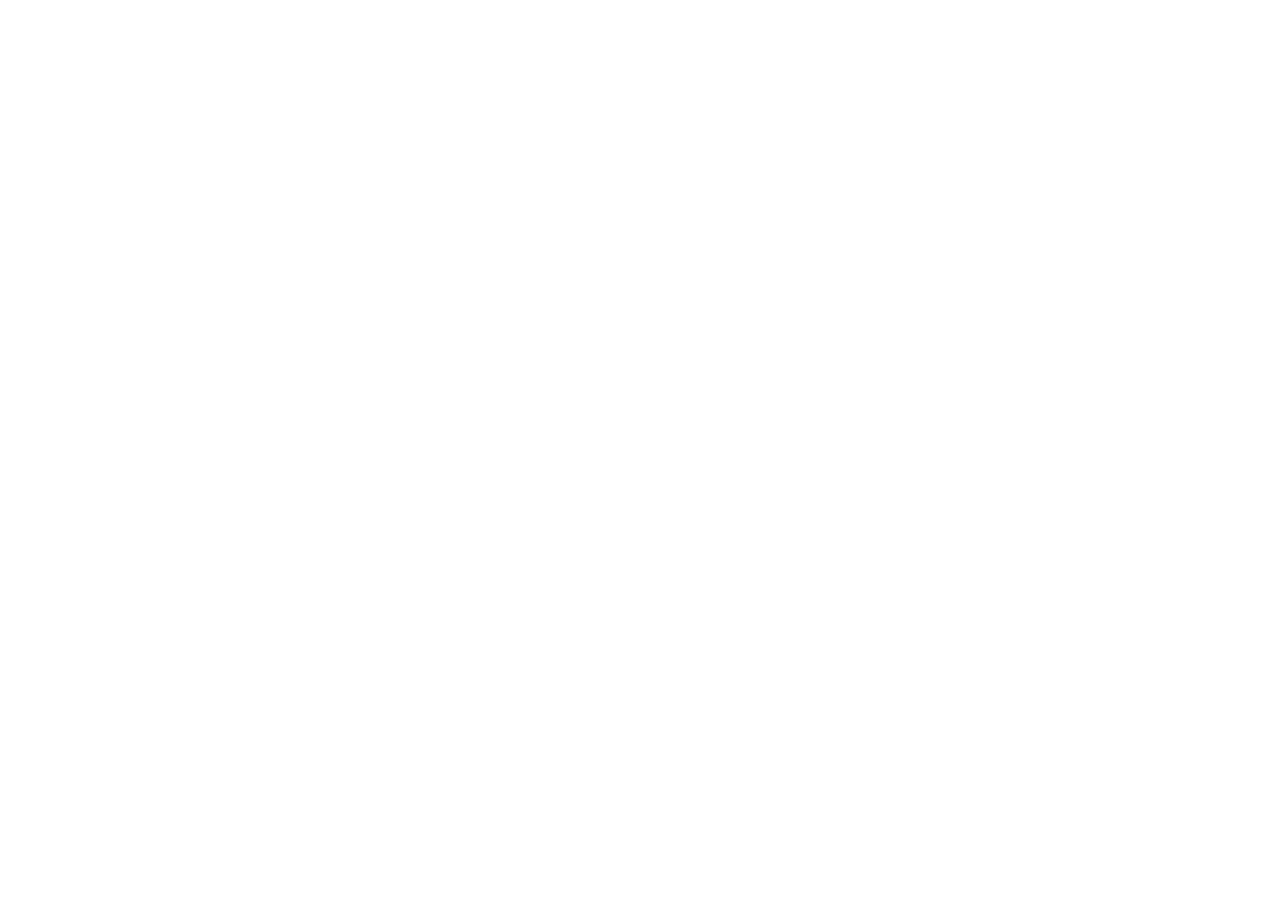
==== index.html @ b58027b2 "Numbers+String" ====
<!DOCTYPE html>
<html lang="en">

<head>
    <meta charset="UTF-8">
    <meta name="viewport" content="width=device-width, initial-scale=1.0">
    <title>Js |Numbers+Strings|</title>
</head>

<body >
    <script src="numbers+string.js"></script>
</body>

</html>
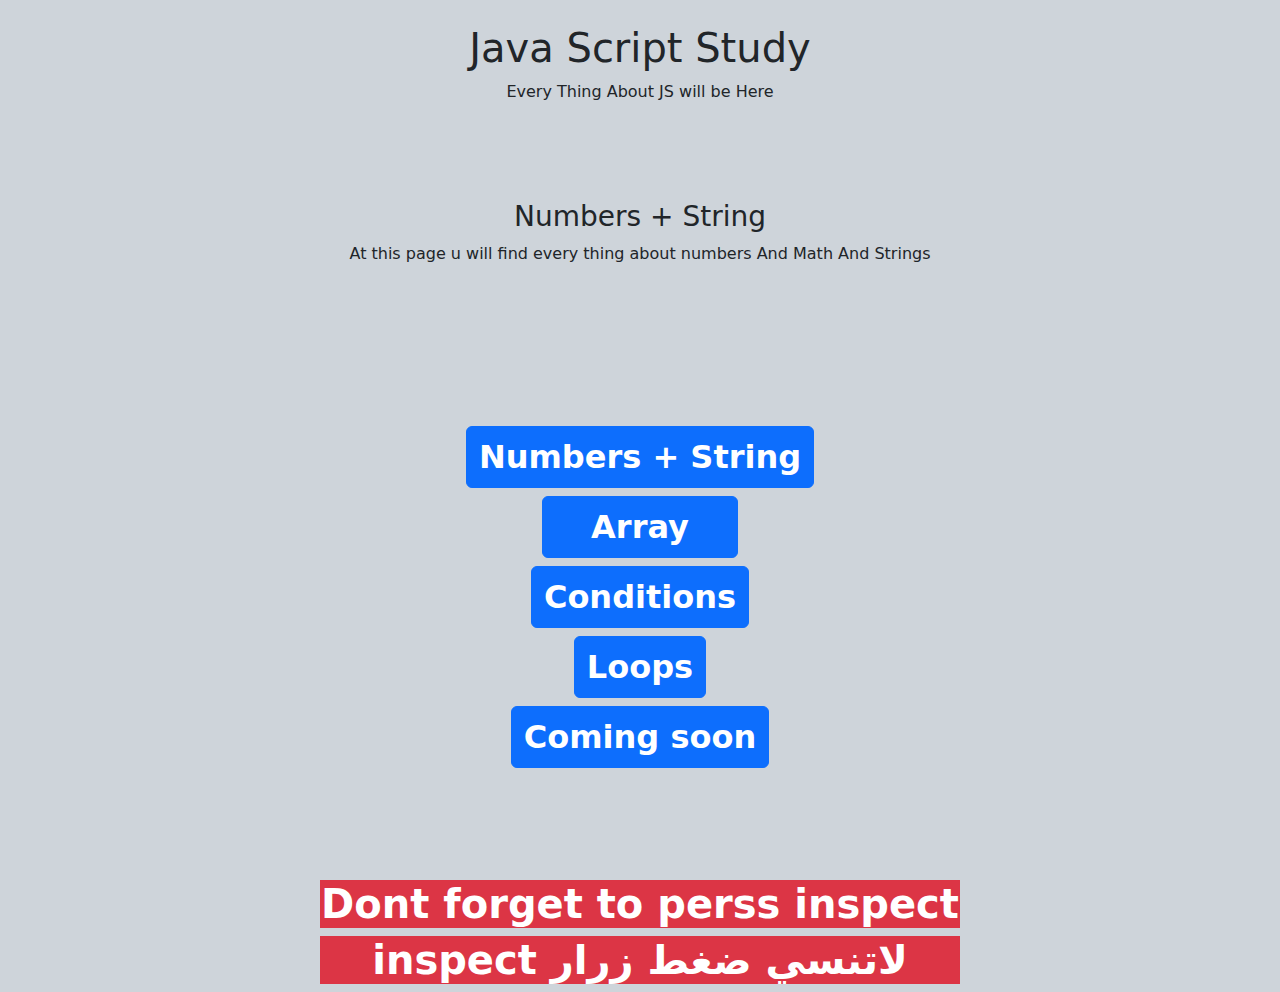
==== commit 301bd0d6: "Loops" ====
--- a/index.html
+++ b/index.html
@@ -4,11 +4,48 @@
 <head>
     <meta charset="UTF-8">
     <meta name="viewport" content="width=device-width, initial-scale=1.0">
+    <link href="https://cdn.jsdelivr.net/npm/bootstrap@5.3.3/dist/css/bootstrap.min.css" rel="stylesheet"
+        integrity="sha384-QWTKZyjpPEjISv5WaRU9OFeRpok6YctnYmDr5pNlyT2bRjXh0JMhjY6hW+ALEwIH" crossorigin="anonymous">
     <title>Js |Numbers+Strings|</title>
 </head>
 
-<body >
+<body class="bg-dark-subtle">
+
+    <div class="text-center my-4">
+        <h1>Java Script Study</h1>
+        <p>Every Thing About JS will be Here</p>
+    </div>
+
+    <div class="text-center my-5 py-5">
+        <h3> Numbers + String</h3>
+        <p>At this page u will find every thing about numbers And Math And Strings</p>
+    </div>
+
+
+    <div class="text-center my-5 py-5">
+        <ul class="list-unstyled d-flex justify-content-center gap-2 flex-column ">
+            <li><a href="index.html"><button class="btn btn-primary fw-semibold fs-2"> Numbers + String</button></a>
+            </li>
+            <li><a href="Array.html"><button class="btn btn-primary fw-semibold fs-2 px-5"> Array</button></a></li>
+            <li><a href="conditions.html"><button class="btn btn-primary fw-semibold fs-2 ">Conditions</button></a></li>
+            <li><a href="loops.html"><button class="btn btn-primary fw-semibold fs-2">Loops</button></a></li>
+            <li><a href=""><button class="btn btn-primary fw-semibold fs-2 ">Coming soon</button></a></li>
+
+        </ul>
+
+    </div>
+
+    <div class="m-auto w-50">
+
+        <h2 class="fw-bold fs-1 text-bg-danger text-center">Dont forget to perss inspect</h2>
+        <h2 class="fw-bold fs-1 text-bg-danger text-center"> inspect لاتنسي ضغط زرار</h2>
+    </div>
+
+    <script src="https://cdn.jsdelivr.net/npm/bootstrap@5.3.3/dist/js/bootstrap.bundle.min.js"
+        integrity="sha384-YvpcrYf0tY3lHB60NNkmXc5s9fDVZLESaAA55NDzOxhy9GkcIdslK1eN7N6jIeHz"
+        crossorigin="anonymous"></script>
     <script src="numbers+string.js"></script>
+
 </body>
 
 </html>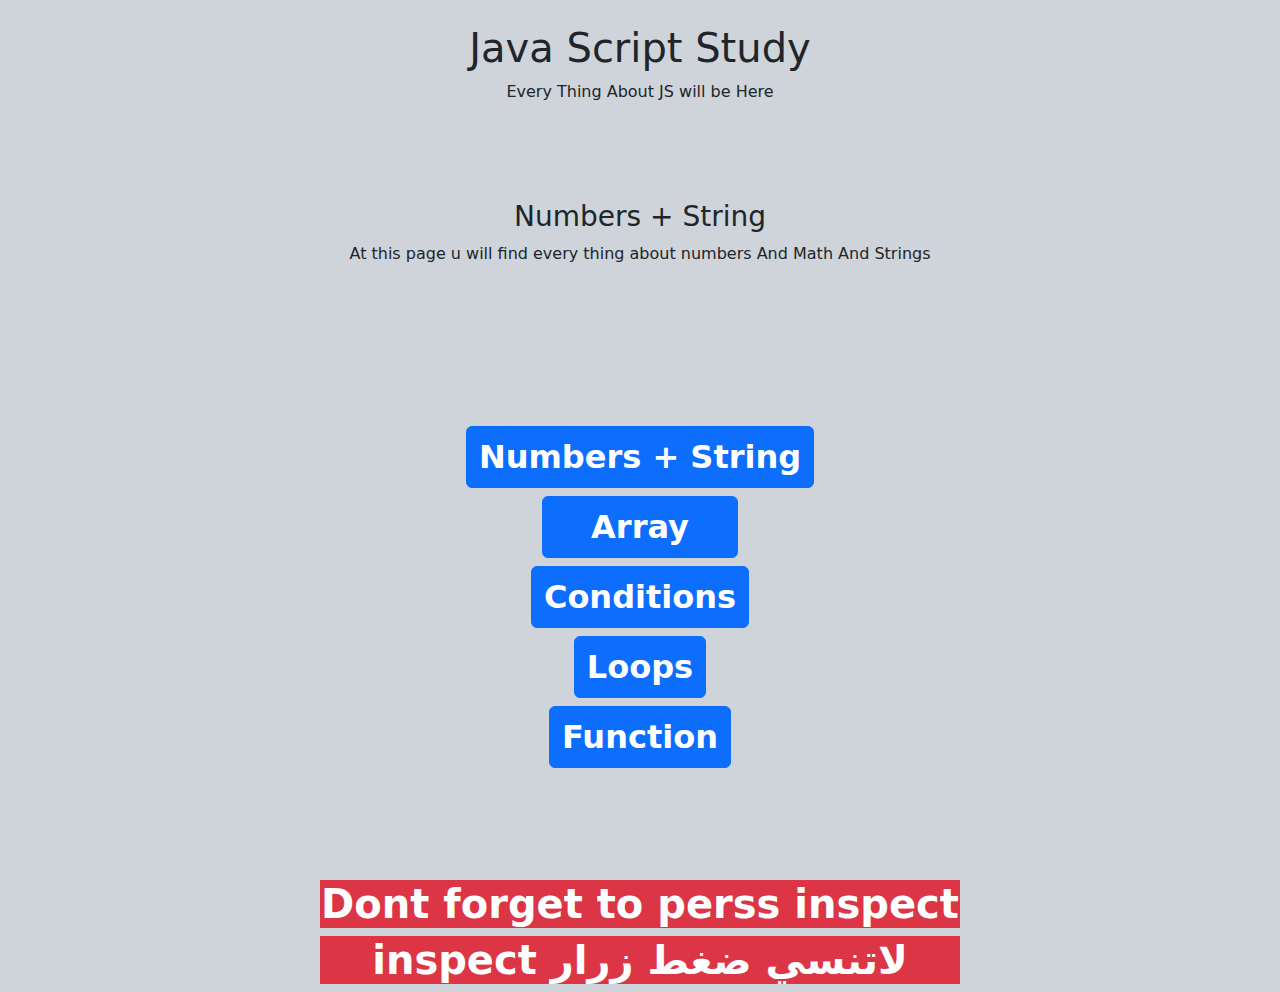
==== commit 4fa6a709: "Functions" ====
--- a/index.html
+++ b/index.html
@@ -29,7 +29,7 @@
             <li><a href="Array.html"><button class="btn btn-primary fw-semibold fs-2 px-5"> Array</button></a></li>
             <li><a href="conditions.html"><button class="btn btn-primary fw-semibold fs-2 ">Conditions</button></a></li>
             <li><a href="loops.html"><button class="btn btn-primary fw-semibold fs-2">Loops</button></a></li>
-            <li><a href=""><button class="btn btn-primary fw-semibold fs-2 ">Coming soon</button></a></li>
+            <li><a href="Function.html"><button class="btn btn-primary fw-semibold fs-2 ">Function</button></a></li>
 
         </ul>
 
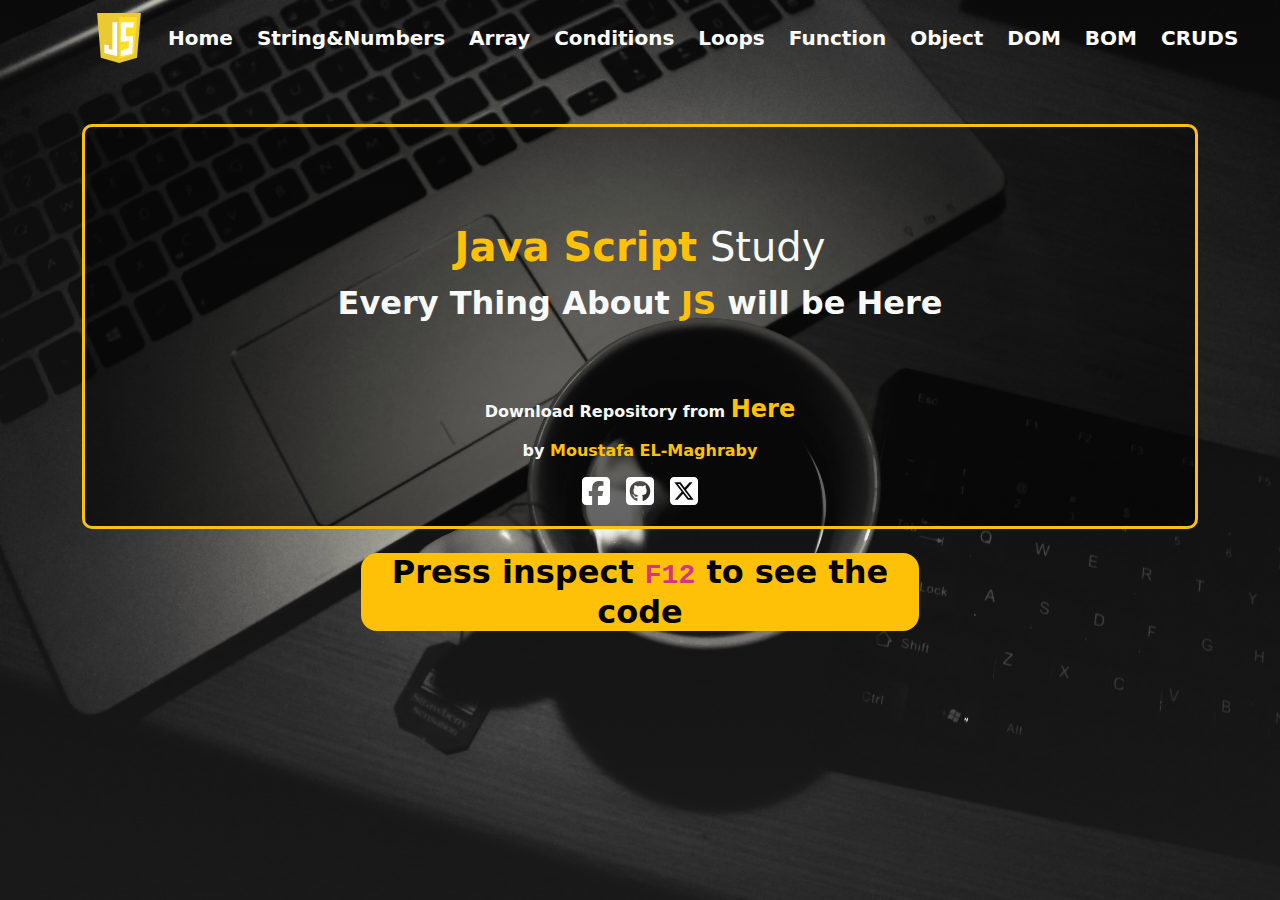
==== commit 9d5bd1c6: "Enhancing" ====
--- a/index.html
+++ b/index.html
@@ -4,48 +4,67 @@
 <head>
     <meta charset="UTF-8">
     <meta name="viewport" content="width=device-width, initial-scale=1.0">
-    <link href="https://cdn.jsdelivr.net/npm/bootstrap@5.3.3/dist/css/bootstrap.min.css" rel="stylesheet"
-        integrity="sha384-QWTKZyjpPEjISv5WaRU9OFeRpok6YctnYmDr5pNlyT2bRjXh0JMhjY6hW+ALEwIH" crossorigin="anonymous">
-    <title>Js |Numbers+Strings|</title>
+    <link rel="stylesheet" href="./css/bootstrap.min.css">
+    <link rel="stylesheet" href="./css/all.min.css">
+    <link rel="stylesheet" href="./css/MainStyle.css">
+    <link rel="shortcut icon" href="./img/JavaScript-logo.png" type="image/x-icon">
+    <title>Javascript | Study</title>
 </head>
 
-<body class="bg-dark-subtle">
+<body class="main-img container">
 
-    <div class="text-center my-4">
-        <h1>Java Script Study</h1>
-        <p>Every Thing About JS will be Here</p>
+    <nav class="navbar navbar-expand-lg  ">
+        <div class="container">
+            <a class="navbar-brand" href="#"><img src="./img/javascript-1.svg" alt="" width="50px" height="50px"></a>
+            <button class="navbar-toggler bg-warning" type="button" data-bs-toggle="collapse"
+                data-bs-target="#navbarSupportedContent" aria-controls="navbarSupportedContent" aria-expanded="false"
+                aria-label="Toggle navigation">
+                <span class="navbar-toggler-icon"></span>
+            </button>
+            <div class="collapse navbar-collapse" id="navbarSupportedContent">
+
+                <ul class="list-unstyled navbar-nav fs-5 fw-semibold gap-2  color-main ">
+                    <li class="nav-item"><a href="index.html" class="nav-link">Home</a></li>
+                    <li class="nav-item"><a href="./html/String+Numbers.html" class="nav-link"> String&Numbers</a>
+                    </li>
+                    <li class="nav-item"><a href="../html/Array.html" class="nav-link"> Array</a></li>
+                    <li class="nav-item"><a href="../html/conditions.html" class="nav-link"> Conditions</a></li>
+                    <li class="nav-item"><a href="../html/loops.html" class="nav-link">Loops</a></li>
+                    <li class="nav-item"><a href="../html/Function.html" class="nav-link"> Function</a></li>
+                    <li class="nav-item"><a href="../html/object.html" class="nav-link"> Object</a></li>
+                    <li class="nav-item"><a href="../html/DOM.html" class="nav-link"> DOM</a></li>
+                    <li class="nav-item"><a href="../html/BOM.html" class="nav-link"> BOM</a></li>
+                    <li class="nav-item"><a href="../html/CRUDS.html" class="nav-link"> CRUDS</a></li>
+
+                </ul>
+            </div>
+        </div>
+    </nav>
+
+    <div class="text-center mt-5 pt-5 fw-bold text-light main-border ">
+        <h1 class="my- fs-1 pt-5 "> <span class=" text-warning fw-bolder ">Java Script</span> Study</h1>
+        <p class=" fs-2 pb-5 mob-2">Every Thing About <span class="text-warning ">JS</span> will be Here</p>
+        <p>Download Repository from <a href="https://github.com/moustafa-elmaghraby/js-study"
+                class="text-decoration-none text-warning fs-4 hover-here" target="_blank">Here</a></p>
+        <p class=" lh-1">by <span class="text-warning">Moustafa EL-Maghraby</span> </p>
+
+        <div class="social-media">
+            <ul class="list-unstyled d-flex justify-content-center gap-3">
+                <li><a href="https://www.facebook.com/elmaghraby.egy" target="_blank"><i
+                            class="fa-brands fa-square-facebook fs-2"></i></a></li>
+                <li><a href="https://github.com/moustafa-elmaghraby" target="_blank"><i
+                            class="fa-brands fa-square-github fs-2"></i></a></li>
+                <li><a href="https://twitter.com/elmaghraby_egy" target="_blank"><i
+                            class="fa-brands fa-square-x-twitter fs-2"></i></a></li>
+            </ul>
+        </div>
     </div>
 
-    <div class="text-center my-5 py-5">
-        <h3> Numbers + String</h3>
-        <p>At this page u will find every thing about numbers And Math And Strings</p>
+    <div class="m-auto w-50 rounded-4 text-bg-warning mt-4 mob-1 ">
+        <h2 class="fw-bold fs-2   text-center">Press inspect <code> F12</code> to see the code</h2>
     </div>
-
-
-    <div class="text-center my-5 py-5">
-        <ul class="list-unstyled d-flex justify-content-center gap-2 flex-column ">
-            <li><a href="index.html"><button class="btn btn-primary fw-semibold fs-2"> Numbers + String</button></a>
-            </li>
-            <li><a href="Array.html"><button class="btn btn-primary fw-semibold fs-2 px-5"> Array</button></a></li>
-            <li><a href="conditions.html"><button class="btn btn-primary fw-semibold fs-2 ">Conditions</button></a></li>
-            <li><a href="loops.html"><button class="btn btn-primary fw-semibold fs-2">Loops</button></a></li>
-            <li><a href="Function.html"><button class="btn btn-primary fw-semibold fs-2 ">Function</button></a></li>
-
-        </ul>
-
-    </div>
-
-    <div class="m-auto w-50">
-
-        <h2 class="fw-bold fs-1 text-bg-danger text-center">Dont forget to perss inspect</h2>
-        <h2 class="fw-bold fs-1 text-bg-danger text-center"> inspect لاتنسي ضغط زرار</h2>
-    </div>
-
-    <script src="https://cdn.jsdelivr.net/npm/bootstrap@5.3.3/dist/js/bootstrap.bundle.min.js"
-        integrity="sha384-YvpcrYf0tY3lHB60NNkmXc5s9fDVZLESaAA55NDzOxhy9GkcIdslK1eN7N6jIeHz"
-        crossorigin="anonymous"></script>
-    <script src="numbers+string.js"></script>
-
+    <script src="./Js/bootstrap.bundle.min.js"></script>
+    <script src="./Js/all.min.js"></script>
 </body>
 
 </html>--- a/css/all.min.css
+++ b/css/all.min.css
@@ -0,0 +1,9 @@
+/*!
+ * Font Awesome Free 6.5.2 by @fontawesome - https://fontawesome.com
+ * License - https://fontawesome.com/license/free (Icons: CC BY 4.0, Fonts: SIL OFL 1.1, Code: MIT License)
+ * Copyright 2024 Fonticons, Inc.
+ */
+.fa{font-family:var(--fa-style-family,"Font Awesome 6 Free");font-weight:var(--fa-style,900)}.fa,.fa-brands,.fa-classic,.fa-regular,.fa-sharp,.fa-solid,.fab,.far,.fas{-moz-osx-font-smoothing:grayscale;-webkit-font-smoothing:antialiased;display:var(--fa-display,inline-block);font-style:normal;font-variant:normal;line-height:1;text-rendering:auto}.fa-classic,.fa-regular,.fa-solid,.far,.fas{font-family:"Font Awesome 6 Free"}.fa-brands,.fab{font-family:"Font Awesome 6 Brands"}.fa-1x{font-size:1em}.fa-2x{font-size:2em}.fa-3x{font-size:3em}.fa-4x{font-size:4em}.fa-5x{font-size:5em}.fa-6x{font-size:6em}.fa-7x{font-size:7em}.fa-8x{font-size:8em}.fa-9x{font-size:9em}.fa-10x{font-size:10em}.fa-2xs{font-size:.625em;line-height:.1em;vertical-align:.225em}.fa-xs{font-size:.75em;line-height:.08333em;vertical-align:.125em}.fa-sm{font-size:.875em;line-height:.07143em;vertical-align:.05357em}.fa-lg{font-size:1.25em;line-height:.05em;vertical-align:-.075em}.fa-xl{font-size:1.5em;line-height:.04167em;vertical-align:-.125em}.fa-2xl{font-size:2em;line-height:.03125em;vertical-align:-.1875em}.fa-fw{text-align:center;width:1.25em}.fa-ul{list-style-type:none;margin-left:var(--fa-li-margin,2.5em);padding-left:0}.fa-ul>li{position:relative}.fa-li{left:calc(var(--fa-li-width, 2em)*-1);position:absolute;text-align:center;width:var(--fa-li-width,2em);line-height:inherit}.fa-border{border-radius:var(--fa-border-radius,.1em);border:var(--fa-border-width,.08em) var(--fa-border-style,solid) var(--fa-border-color,#eee);padding:var(--fa-border-padding,.2em .25em .15em)}.fa-pull-left{float:left;margin-right:var(--fa-pull-margin,.3em)}.fa-pull-right{float:right;margin-left:var(--fa-pull-margin,.3em)}.fa-beat{-webkit-animation-name:fa-beat;animation-name:fa-beat;-webkit-animation-delay:var(--fa-animation-delay,0s);animation-delay:var(--fa-animation-delay,0s);-webkit-animation-direction:var(--fa-animation-direction,normal);animation-direction:var(--fa-animation-direction,normal);-webkit-animation-duration:var(--fa-animation-duration,1s);animation-duration:var(--fa-animation-duration,1s);-webkit-animation-iteration-count:var(--fa-animation-iteration-count,infinite);animation-iteration-count:var(--fa-animation-iteration-count,infinite);-webkit-animation-timing-function:var(--fa-animation-timing,ease-in-out);animation-timing-function:var(--fa-animation-timing,ease-in-out)}.fa-bounce{-webkit-animation-name:fa-bounce;animation-name:fa-bounce;-webkit-animation-delay:var(--fa-animation-delay,0s);animation-delay:var(--fa-animation-delay,0s);-webkit-animation-direction:var(--fa-animation-direction,normal);animation-direction:var(--fa-animation-direction,normal);-webkit-animation-duration:var(--fa-animation-duration,1s);animation-duration:var(--fa-animation-duration,1s);-webkit-animation-iteration-count:var(--fa-animation-iteration-count,infinite);animation-iteration-count:var(--fa-animation-iteration-count,infinite);-webkit-animation-timing-function:var(--fa-animation-timing,cubic-bezier(.28,.84,.42,1));animation-timing-function:var(--fa-animation-timing,cubic-bezier(.28,.84,.42,1))}.fa-fade{-webkit-animation-name:fa-fade;animation-name:fa-fade;-webkit-animation-iteration-count:var(--fa-animation-iteration-count,infinite);animation-iteration-count:var(--fa-animation-iteration-count,infinite);-webkit-animation-timing-function:var(--fa-animation-timing,cubic-bezier(.4,0,.6,1));animation-timing-function:var(--fa-animation-timing,cubic-bezier(.4,0,.6,1))}.fa-beat-fade,.fa-fade{-webkit-animation-delay:var(--fa-animation-delay,0s);animation-delay:var(--fa-animation-delay,0s);-webkit-animation-direction:var(--fa-animation-direction,normal);animation-direction:var(--fa-animation-direction,normal);-webkit-animation-duration:var(--fa-animation-duration,1s);animation-duration:var(--fa-animation-duration,1s)}.fa-beat-fade{-webkit-animation-name:fa-beat-fade;animation-name:fa-beat-fade;-webkit-animation-iteration-count:var(--fa-animation-iteration-count,infinite);animation-iteration-count:var(--fa-animation-iteration-count,infinite);-webkit-animation-timing-function:var(--fa-animation-timing,cubic-bezier(.4,0,.6,1));animation-timing-function:var(--fa-animation-timing,cubic-bezier(.4,0,.6,1))}.fa-flip{-webkit-animation-name:fa-flip;animation-name:fa-flip;-webkit-animation-delay:var(--fa-animation-delay,0s);animation-delay:var(--fa-animation-delay,0s);-webkit-animation-direction:var(--fa-animation-direction,normal);animation-direction:var(--fa-animation-direction,normal);-webkit-animation-duration:var(--fa-animation-duration,1s);animation-duration:var(--fa-animation-duration,1s);-webkit-animation-iteration-count:var(--fa-animation-iteration-count,infinite);animation-iteration-count:var(--fa-animation-iteration-count,infinite);-webkit-animation-timing-function:var(--fa-animation-timing,ease-in-out);animation-timing-function:var(--fa-animation-timing,ease-in-out)}.fa-shake{-webkit-animation-name:fa-shake;animation-name:fa-shake;-webkit-animation-duration:var(--fa-animation-duration,1s);animation-duration:var(--fa-animation-duration,1s);-webkit-animation-iteration-count:var(--fa-animation-iteration-count,infinite);animation-iteration-count:var(--fa-animation-iteration-count,infinite);-webkit-animation-timing-function:var(--fa-animation-timing,linear);animation-timing-function:var(--fa-animation-timing,linear)}.fa-shake,.fa-spin{-webkit-animation-delay:var(--fa-animation-delay,0s);animation-delay:var(--fa-animation-delay,0s);-webkit-animation-direction:var(--fa-animation-direction,normal);animation-direction:var(--fa-animation-direction,normal)}.fa-spin{-webkit-animation-name:fa-spin;animation-name:fa-spin;-webkit-animation-duration:var(--fa-animation-duration,2s);animation-duration:var(--fa-animation-duration,2s);-webkit-animation-iteration-count:var(--fa-animation-iteration-count,infinite);animation-iteration-count:var(--fa-animation-iteration-count,infinite);-webkit-animation-timing-function:var(--fa-animation-timing,linear);animation-timing-function:var(--fa-animation-timing,linear)}.fa-spin-reverse{--fa-animation-direction:reverse}.fa-pulse,.fa-spin-pulse{-webkit-animation-name:fa-spin;animation-name:fa-spin;-webkit-animation-direction:var(--fa-animation-direction,normal);animation-direction:var(--fa-animation-direction,normal);-webkit-animation-duration:var(--fa-animation-duration,1s);animation-duration:var(--fa-animation-duration,1s);-webkit-animation-iteration-count:var(--fa-animation-iteration-count,infinite);animation-iteration-count:var(--fa-animation-iteration-count,infinite);-webkit-animation-timing-function:var(--fa-animation-timing,steps(8));animation-timing-function:var(--fa-animation-timing,steps(8))}@media (prefers-reduced-motion:reduce){.fa-beat,.fa-beat-fade,.fa-bounce,.fa-fade,.fa-flip,.fa-pulse,.fa-shake,.fa-spin,.fa-spin-pulse{-webkit-animation-delay:-1ms;animation-delay:-1ms;-webkit-animation-duration:1ms;animation-duration:1ms;-webkit-animation-iteration-count:1;animation-iteration-count:1;-webkit-transition-delay:0s;transition-delay:0s;-webkit-transition-duration:0s;transition-duration:0s}}@-webkit-keyframes fa-beat{0%,90%{-webkit-transform:scale(1);transform:scale(1)}45%{-webkit-transform:scale(var(--fa-beat-scale,1.25));transform:scale(var(--fa-beat-scale,1.25))}}@keyframes fa-beat{0%,90%{-webkit-transform:scale(1);transform:scale(1)}45%{-webkit-transform:scale(var(--fa-beat-scale,1.25));transform:scale(var(--fa-beat-scale,1.25))}}@-webkit-keyframes fa-bounce{0%{-webkit-transform:scale(1) translateY(0);transform:scale(1) translateY(0)}10%{-webkit-transform:scale(var(--fa-bounce-start-scale-x,1.1),var(--fa-bounce-start-scale-y,.9)) translateY(0);transform:scale(var(--fa-bounce-start-scale-x,1.1),var(--fa-bounce-start-scale-y,.9)) translateY(0)}30%{-webkit-transform:scale(var(--fa-bounce-jump-scale-x,.9),var(--fa-bounce-jump-scale-y,1.1)) translateY(var(--fa-bounce-height,-.5em));transform:scale(var(--fa-bounce-jump-scale-x,.9),var(--fa-bounce-jump-scale-y,1.1)) translateY(var(--fa-bounce-height,-.5em))}50%{-webkit-transform:scale(var(--fa-bounce-land-scale-x,1.05),var(--fa-bounce-land-scale-y,.95)) translateY(0);transform:scale(var(--fa-bounce-land-scale-x,1.05),var(--fa-bounce-land-scale-y,.95)) translateY(0)}57%{-webkit-transform:scale(1) translateY(var(--fa-bounce-rebound,-.125em));transform:scale(1) translateY(var(--fa-bounce-rebound,-.125em))}64%{-webkit-transform:scale(1) translateY(0);transform:scale(1) translateY(0)}to{-webkit-transform:scale(1) translateY(0);transform:scale(1) translateY(0)}}@keyframes fa-bounce{0%{-webkit-transform:scale(1) translateY(0);transform:scale(1) translateY(0)}10%{-webkit-transform:scale(var(--fa-bounce-start-scale-x,1.1),var(--fa-bounce-start-scale-y,.9)) translateY(0);transform:scale(var(--fa-bounce-start-scale-x,1.1),var(--fa-bounce-start-scale-y,.9)) translateY(0)}30%{-webkit-transform:scale(var(--fa-bounce-jump-scale-x,.9),var(--fa-bounce-jump-scale-y,1.1)) translateY(var(--fa-bounce-height,-.5em));transform:scale(var(--fa-bounce-jump-scale-x,.9),var(--fa-bounce-jump-scale-y,1.1)) translateY(var(--fa-bounce-height,-.5em))}50%{-webkit-transform:scale(var(--fa-bounce-land-scale-x,1.05),var(--fa-bounce-land-scale-y,.95)) translateY(0);transform:scale(var(--fa-bounce-land-scale-x,1.05),var(--fa-bounce-land-scale-y,.95)) translateY(0)}57%{-webkit-transform:scale(1) translateY(var(--fa-bounce-rebound,-.125em));transform:scale(1) translateY(var(--fa-bounce-rebound,-.125em))}64%{-webkit-transform:scale(1) translateY(0);transform:scale(1) translateY(0)}to{-webkit-transform:scale(1) translateY(0);transform:scale(1) translateY(0)}}@-webkit-keyframes fa-fade{50%{opacity:var(--fa-fade-opacity,.4)}}@keyframes fa-fade{50%{opacity:var(--fa-fade-opacity,.4)}}@-webkit-keyframes fa-beat-fade{0%,to{opacity:var(--fa-beat-fade-opacity,.4);-webkit-transform:scale(1);transform:scale(1)}50%{opacity:1;-webkit-transform:scale(var(--fa-beat-fade-scale,1.125));transform:scale(var(--fa-beat-fade-scale,1.125))}}@keyframes fa-beat-fade{0%,to{opacity:var(--fa-beat-fade-opacity,.4);-webkit-transform:scale(1);transform:scale(1)}50%{opacity:1;-webkit-transform:scale(var(--fa-beat-fade-scale,1.125));transform:scale(var(--fa-beat-fade-scale,1.125))}}@-webkit-keyframes fa-flip{50%{-webkit-transform:rotate3d(var(--fa-flip-x,0),var(--fa-flip-y,1),var(--fa-flip-z,0),var(--fa-flip-angle,-180deg));transform:rotate3d(var(--fa-flip-x,0),var(--fa-flip-y,1),var(--fa-flip-z,0),var(--fa-flip-angle,-180deg))}}@keyframes fa-flip{50%{-webkit-transform:rotate3d(var(--fa-flip-x,0),var(--fa-flip-y,1),var(--fa-flip-z,0),var(--fa-flip-angle,-180deg));transform:rotate3d(var(--fa-flip-x,0),var(--fa-flip-y,1),var(--fa-flip-z,0),var(--fa-flip-angle,-180deg))}}@-webkit-keyframes fa-shake{0%{-webkit-transform:rotate(-15deg);transform:rotate(-15deg)}4%{-webkit-transform:rotate(15deg);transform:rotate(15deg)}8%,24%{-webkit-transform:rotate(-18deg);transform:rotate(-18deg)}12%,28%{-webkit-transform:rotate(18deg);transform:rotate(18deg)}16%{-webkit-transform:rotate(-22deg);transform:rotate(-22deg)}20%{-webkit-transform:rotate(22deg);transform:rotate(22deg)}32%{-webkit-transform:rotate(-12deg);transform:rotate(-12deg)}36%{-webkit-transform:rotate(12deg);transform:rotate(12deg)}40%,to{-webkit-transform:rotate(0deg);transform:rotate(0deg)}}@keyframes fa-shake{0%{-webkit-transform:rotate(-15deg);transform:rotate(-15deg)}4%{-webkit-transform:rotate(15deg);transform:rotate(15deg)}8%,24%{-webkit-transform:rotate(-18deg);transform:rotate(-18deg)}12%,28%{-webkit-transform:rotate(18deg);transform:rotate(18deg)}16%{-webkit-transform:rotate(-22deg);transform:rotate(-22deg)}20%{-webkit-transform:rotate(22deg);transform:rotate(22deg)}32%{-webkit-transform:rotate(-12deg);transform:rotate(-12deg)}36%{-webkit-transform:rotate(12deg);transform:rotate(12deg)}40%,to{-webkit-transform:rotate(0deg);transform:rotate(0deg)}}@-webkit-keyframes fa-spin{0%{-webkit-transform:rotate(0deg);transform:rotate(0deg)}to{-webkit-transform:rotate(1turn);transform:rotate(1turn)}}@keyframes fa-spin{0%{-webkit-transform:rotate(0deg);transform:rotate(0deg)}to{-webkit-transform:rotate(1turn);transform:rotate(1turn)}}.fa-rotate-90{-webkit-transform:rotate(90deg);transform:rotate(90deg)}.fa-rotate-180{-webkit-transform:rotate(180deg);transform:rotate(180deg)}.fa-rotate-270{-webkit-transform:rotate(270deg);transform:rotate(270deg)}.fa-flip-horizontal{-webkit-transform:scaleX(-1);transform:scaleX(-1)}.fa-flip-vertical{-webkit-transform:scaleY(-1);transform:scaleY(-1)}.fa-flip-both,.fa-flip-horizontal.fa-flip-vertical{-webkit-transform:scale(-1);transform:scale(-1)}.fa-rotate-by{-webkit-transform:rotate(var(--fa-rotate-angle,0));transform:rotate(var(--fa-rotate-angle,0))}.fa-stack{display:inline-block;height:2em;line-height:2em;position:relative;vertical-align:middle;width:2.5em}.fa-stack-1x,.fa-stack-2x{left:0;position:absolute;text-align:center;width:100%;z-index:var(--fa-stack-z-index,auto)}.fa-stack-1x{line-height:inherit}.fa-stack-2x{font-size:2em}.fa-inverse{color:var(--fa-inverse,#fff)}
+
+.fa-0:before{content:"\30"}.fa-1:before{content:"\31"}.fa-2:before{content:"\32"}.fa-3:before{content:"\33"}.fa-4:before{content:"\34"}.fa-5:before{content:"\35"}.fa-6:before{content:"\36"}.fa-7:before{content:"\37"}.fa-8:before{content:"\38"}.fa-9:before{content:"\39"}.fa-fill-drip:before{content:"\f576"}.fa-arrows-to-circle:before{content:"\e4bd"}.fa-chevron-circle-right:before,.fa-circle-chevron-right:before{content:"\f138"}.fa-at:before{content:"\40"}.fa-trash-alt:before,.fa-trash-can:before{content:"\f2ed"}.fa-text-height:before{content:"\f034"}.fa-user-times:before,.fa-user-xmark:before{content:"\f235"}.fa-stethoscope:before{content:"\f0f1"}.fa-comment-alt:before,.fa-message:before{content:"\f27a"}.fa-info:before{content:"\f129"}.fa-compress-alt:before,.fa-down-left-and-up-right-to-center:before{content:"\f422"}.fa-explosion:before{content:"\e4e9"}.fa-file-alt:before,.fa-file-lines:before,.fa-file-text:before{content:"\f15c"}.fa-wave-square:before{content:"\f83e"}.fa-ring:before{content:"\f70b"}.fa-building-un:before{content:"\e4d9"}.fa-dice-three:before{content:"\f527"}.fa-calendar-alt:before,.fa-calendar-days:before{content:"\f073"}.fa-anchor-circle-check:before{content:"\e4aa"}.fa-building-circle-arrow-right:before{content:"\e4d1"}.fa-volleyball-ball:before,.fa-volleyball:before{content:"\f45f"}.fa-arrows-up-to-line:before{content:"\e4c2"}.fa-sort-desc:before,.fa-sort-down:before{content:"\f0dd"}.fa-circle-minus:before,.fa-minus-circle:before{content:"\f056"}.fa-door-open:before{content:"\f52b"}.fa-right-from-bracket:before,.fa-sign-out-alt:before{content:"\f2f5"}.fa-atom:before{content:"\f5d2"}.fa-soap:before{content:"\e06e"}.fa-heart-music-camera-bolt:before,.fa-icons:before{content:"\f86d"}.fa-microphone-alt-slash:before,.fa-microphone-lines-slash:before{content:"\f539"}.fa-bridge-circle-check:before{content:"\e4c9"}.fa-pump-medical:before{content:"\e06a"}.fa-fingerprint:before{content:"\f577"}.fa-hand-point-right:before{content:"\f0a4"}.fa-magnifying-glass-location:before,.fa-search-location:before{content:"\f689"}.fa-forward-step:before,.fa-step-forward:before{content:"\f051"}.fa-face-smile-beam:before,.fa-smile-beam:before{content:"\f5b8"}.fa-flag-checkered:before{content:"\f11e"}.fa-football-ball:before,.fa-football:before{content:"\f44e"}.fa-school-circle-exclamation:before{content:"\e56c"}.fa-crop:before{content:"\f125"}.fa-angle-double-down:before,.fa-angles-down:before{content:"\f103"}.fa-users-rectangle:before{content:"\e594"}.fa-people-roof:before{content:"\e537"}.fa-people-line:before{content:"\e534"}.fa-beer-mug-empty:before,.fa-beer:before{content:"\f0fc"}.fa-diagram-predecessor:before{content:"\e477"}.fa-arrow-up-long:before,.fa-long-arrow-up:before{content:"\f176"}.fa-burn:before,.fa-fire-flame-simple:before{content:"\f46a"}.fa-male:before,.fa-person:before{content:"\f183"}.fa-laptop:before{content:"\f109"}.fa-file-csv:before{content:"\f6dd"}.fa-menorah:before{content:"\f676"}.fa-truck-plane:before{content:"\e58f"}.fa-record-vinyl:before{content:"\f8d9"}.fa-face-grin-stars:before,.fa-grin-stars:before{content:"\f587"}.fa-bong:before{content:"\f55c"}.fa-pastafarianism:before,.fa-spaghetti-monster-flying:before{content:"\f67b"}.fa-arrow-down-up-across-line:before{content:"\e4af"}.fa-spoon:before,.fa-utensil-spoon:before{content:"\f2e5"}.fa-jar-wheat:before{content:"\e517"}.fa-envelopes-bulk:before,.fa-mail-bulk:before{content:"\f674"}.fa-file-circle-exclamation:before{content:"\e4eb"}.fa-circle-h:before,.fa-hospital-symbol:before{content:"\f47e"}.fa-pager:before{content:"\f815"}.fa-address-book:before,.fa-contact-book:before{content:"\f2b9"}.fa-strikethrough:before{content:"\f0cc"}.fa-k:before{content:"\4b"}.fa-landmark-flag:before{content:"\e51c"}.fa-pencil-alt:before,.fa-pencil:before{content:"\f303"}.fa-backward:before{content:"\f04a"}.fa-caret-right:before{content:"\f0da"}.fa-comments:before{content:"\f086"}.fa-file-clipboard:before,.fa-paste:before{content:"\f0ea"}.fa-code-pull-request:before{content:"\e13c"}.fa-clipboard-list:before{content:"\f46d"}.fa-truck-loading:before,.fa-truck-ramp-box:before{content:"\f4de"}.fa-user-check:before{content:"\f4fc"}.fa-vial-virus:before{content:"\e597"}.fa-sheet-plastic:before{content:"\e571"}.fa-blog:before{content:"\f781"}.fa-user-ninja:before{content:"\f504"}.fa-person-arrow-up-from-line:before{content:"\e539"}.fa-scroll-torah:before,.fa-torah:before{content:"\f6a0"}.fa-broom-ball:before,.fa-quidditch-broom-ball:before,.fa-quidditch:before{content:"\f458"}.fa-toggle-off:before{content:"\f204"}.fa-archive:before,.fa-box-archive:before{content:"\f187"}.fa-person-drowning:before{content:"\e545"}.fa-arrow-down-9-1:before,.fa-sort-numeric-desc:before,.fa-sort-numeric-down-alt:before{content:"\f886"}.fa-face-grin-tongue-squint:before,.fa-grin-tongue-squint:before{content:"\f58a"}.fa-spray-can:before{content:"\f5bd"}.fa-truck-monster:before{content:"\f63b"}.fa-w:before{content:"\57"}.fa-earth-africa:before,.fa-globe-africa:before{content:"\f57c"}.fa-rainbow:before{content:"\f75b"}.fa-circle-notch:before{content:"\f1ce"}.fa-tablet-alt:before,.fa-tablet-screen-button:before{content:"\f3fa"}.fa-paw:before{content:"\f1b0"}.fa-cloud:before{content:"\f0c2"}.fa-trowel-bricks:before{content:"\e58a"}.fa-face-flushed:before,.fa-flushed:before{content:"\f579"}.fa-hospital-user:before{content:"\f80d"}.fa-tent-arrow-left-right:before{content:"\e57f"}.fa-gavel:before,.fa-legal:before{content:"\f0e3"}.fa-binoculars:before{content:"\f1e5"}.fa-microphone-slash:before{content:"\f131"}.fa-box-tissue:before{content:"\e05b"}.fa-motorcycle:before{content:"\f21c"}.fa-bell-concierge:before,.fa-concierge-bell:before{content:"\f562"}.fa-pen-ruler:before,.fa-pencil-ruler:before{content:"\f5ae"}.fa-people-arrows-left-right:before,.fa-people-arrows:before{content:"\e068"}.fa-mars-and-venus-burst:before{content:"\e523"}.fa-caret-square-right:before,.fa-square-caret-right:before{content:"\f152"}.fa-cut:before,.fa-scissors:before{content:"\f0c4"}.fa-sun-plant-wilt:before{content:"\e57a"}.fa-toilets-portable:before{content:"\e584"}.fa-hockey-puck:before{content:"\f453"}.fa-table:before{content:"\f0ce"}.fa-magnifying-glass-arrow-right:before{content:"\e521"}.fa-digital-tachograph:before,.fa-tachograph-digital:before{content:"\f566"}.fa-users-slash:before{content:"\e073"}.fa-clover:before{content:"\e139"}.fa-mail-reply:before,.fa-reply:before{content:"\f3e5"}.fa-star-and-crescent:before{content:"\f699"}.fa-house-fire:before{content:"\e50c"}.fa-minus-square:before,.fa-square-minus:before{content:"\f146"}.fa-helicopter:before{content:"\f533"}.fa-compass:before{content:"\f14e"}.fa-caret-square-down:before,.fa-square-caret-down:before{content:"\f150"}.fa-file-circle-question:before{content:"\e4ef"}.fa-laptop-code:before{content:"\f5fc"}.fa-swatchbook:before{content:"\f5c3"}.fa-prescription-bottle:before{content:"\f485"}.fa-bars:before,.fa-navicon:before{content:"\f0c9"}.fa-people-group:before{content:"\e533"}.fa-hourglass-3:before,.fa-hourglass-end:before{content:"\f253"}.fa-heart-broken:before,.fa-heart-crack:before{content:"\f7a9"}.fa-external-link-square-alt:before,.fa-square-up-right:before{content:"\f360"}.fa-face-kiss-beam:before,.fa-kiss-beam:before{content:"\f597"}.fa-film:before{content:"\f008"}.fa-ruler-horizontal:before{content:"\f547"}.fa-people-robbery:before{content:"\e536"}.fa-lightbulb:before{content:"\f0eb"}.fa-caret-left:before{content:"\f0d9"}.fa-circle-exclamation:before,.fa-exclamation-circle:before{content:"\f06a"}.fa-school-circle-xmark:before{content:"\e56d"}.fa-arrow-right-from-bracket:before,.fa-sign-out:before{content:"\f08b"}.fa-chevron-circle-down:before,.fa-circle-chevron-down:before{content:"\f13a"}.fa-unlock-alt:before,.fa-unlock-keyhole:before{content:"\f13e"}.fa-cloud-showers-heavy:before{content:"\f740"}.fa-headphones-alt:before,.fa-headphones-simple:before{content:"\f58f"}.fa-sitemap:before{content:"\f0e8"}.fa-circle-dollar-to-slot:before,.fa-donate:before{content:"\f4b9"}.fa-memory:before{content:"\f538"}.fa-road-spikes:before{content:"\e568"}.fa-fire-burner:before{content:"\e4f1"}.fa-flag:before{content:"\f024"}.fa-hanukiah:before{content:"\f6e6"}.fa-feather:before{content:"\f52d"}.fa-volume-down:before,.fa-volume-low:before{content:"\f027"}.fa-comment-slash:before{content:"\f4b3"}.fa-cloud-sun-rain:before{content:"\f743"}.fa-compress:before{content:"\f066"}.fa-wheat-alt:before,.fa-wheat-awn:before{content:"\e2cd"}.fa-ankh:before{content:"\f644"}.fa-hands-holding-child:before{content:"\e4fa"}.fa-asterisk:before{content:"\2a"}.fa-check-square:before,.fa-square-check:before{content:"\f14a"}.fa-peseta-sign:before{content:"\e221"}.fa-header:before,.fa-heading:before{content:"\f1dc"}.fa-ghost:before{content:"\f6e2"}.fa-list-squares:before,.fa-list:before{content:"\f03a"}.fa-phone-square-alt:before,.fa-square-phone-flip:before{content:"\f87b"}.fa-cart-plus:before{content:"\f217"}.fa-gamepad:before{content:"\f11b"}.fa-circle-dot:before,.fa-dot-circle:before{content:"\f192"}.fa-dizzy:before,.fa-face-dizzy:before{content:"\f567"}.fa-egg:before{content:"\f7fb"}.fa-house-medical-circle-xmark:before{content:"\e513"}.fa-campground:before{content:"\f6bb"}.fa-folder-plus:before{content:"\f65e"}.fa-futbol-ball:before,.fa-futbol:before,.fa-soccer-ball:before{content:"\f1e3"}.fa-paint-brush:before,.fa-paintbrush:before{content:"\f1fc"}.fa-lock:before{content:"\f023"}.fa-gas-pump:before{content:"\f52f"}.fa-hot-tub-person:before,.fa-hot-tub:before{content:"\f593"}.fa-map-location:before,.fa-map-marked:before{content:"\f59f"}.fa-house-flood-water:before{content:"\e50e"}.fa-tree:before{content:"\f1bb"}.fa-bridge-lock:before{content:"\e4cc"}.fa-sack-dollar:before{content:"\f81d"}.fa-edit:before,.fa-pen-to-square:before{content:"\f044"}.fa-car-side:before{content:"\f5e4"}.fa-share-alt:before,.fa-share-nodes:before{content:"\f1e0"}.fa-heart-circle-minus:before{content:"\e4ff"}.fa-hourglass-2:before,.fa-hourglass-half:before{content:"\f252"}.fa-microscope:before{content:"\f610"}.fa-sink:before{content:"\e06d"}.fa-bag-shopping:before,.fa-shopping-bag:before{content:"\f290"}.fa-arrow-down-z-a:before,.fa-sort-alpha-desc:before,.fa-sort-alpha-down-alt:before{content:"\f881"}.fa-mitten:before{content:"\f7b5"}.fa-person-rays:before{content:"\e54d"}.fa-users:before{content:"\f0c0"}.fa-eye-slash:before{content:"\f070"}.fa-flask-vial:before{content:"\e4f3"}.fa-hand-paper:before,.fa-hand:before{content:"\f256"}.fa-om:before{content:"\f679"}.fa-worm:before{content:"\e599"}.fa-house-circle-xmark:before{content:"\e50b"}.fa-plug:before{content:"\f1e6"}.fa-chevron-up:before{content:"\f077"}.fa-hand-spock:before{content:"\f259"}.fa-stopwatch:before{content:"\f2f2"}.fa-face-kiss:before,.fa-kiss:before{content:"\f596"}.fa-bridge-circle-xmark:before{content:"\e4cb"}.fa-face-grin-tongue:before,.fa-grin-tongue:before{content:"\f589"}.fa-chess-bishop:before{content:"\f43a"}.fa-face-grin-wink:before,.fa-grin-wink:before{content:"\f58c"}.fa-deaf:before,.fa-deafness:before,.fa-ear-deaf:before,.fa-hard-of-hearing:before{content:"\f2a4"}.fa-road-circle-check:before{content:"\e564"}.fa-dice-five:before{content:"\f523"}.fa-rss-square:before,.fa-square-rss:before{content:"\f143"}.fa-land-mine-on:before{content:"\e51b"}.fa-i-cursor:before{content:"\f246"}.fa-stamp:before{content:"\f5bf"}.fa-stairs:before{content:"\e289"}.fa-i:before{content:"\49"}.fa-hryvnia-sign:before,.fa-hryvnia:before{content:"\f6f2"}.fa-pills:before{content:"\f484"}.fa-face-grin-wide:before,.fa-grin-alt:before{content:"\f581"}.fa-tooth:before{content:"\f5c9"}.fa-v:before{content:"\56"}.fa-bangladeshi-taka-sign:before{content:"\e2e6"}.fa-bicycle:before{content:"\f206"}.fa-rod-asclepius:before,.fa-rod-snake:before,.fa-staff-aesculapius:before,.fa-staff-snake:before{content:"\e579"}.fa-head-side-cough-slash:before{content:"\e062"}.fa-ambulance:before,.fa-truck-medical:before{content:"\f0f9"}.fa-wheat-awn-circle-exclamation:before{content:"\e598"}.fa-snowman:before{content:"\f7d0"}.fa-mortar-pestle:before{content:"\f5a7"}.fa-road-barrier:before{content:"\e562"}.fa-school:before{content:"\f549"}.fa-igloo:before{content:"\f7ae"}.fa-joint:before{content:"\f595"}.fa-angle-right:before{content:"\f105"}.fa-horse:before{content:"\f6f0"}.fa-q:before{content:"\51"}.fa-g:before{content:"\47"}.fa-notes-medical:before{content:"\f481"}.fa-temperature-2:before,.fa-temperature-half:before,.fa-thermometer-2:before,.fa-thermometer-half:before{content:"\f2c9"}.fa-dong-sign:before{content:"\e169"}.fa-capsules:before{content:"\f46b"}.fa-poo-bolt:before,.fa-poo-storm:before{content:"\f75a"}.fa-face-frown-open:before,.fa-frown-open:before{content:"\f57a"}.fa-hand-point-up:before{content:"\f0a6"}.fa-money-bill:before{content:"\f0d6"}.fa-bookmark:before{content:"\f02e"}.fa-align-justify:before{content:"\f039"}.fa-umbrella-beach:before{content:"\f5ca"}.fa-helmet-un:before{content:"\e503"}.fa-bullseye:before{content:"\f140"}.fa-bacon:before{content:"\f7e5"}.fa-hand-point-down:before{content:"\f0a7"}.fa-arrow-up-from-bracket:before{content:"\e09a"}.fa-folder-blank:before,.fa-folder:before{content:"\f07b"}.fa-file-medical-alt:before,.fa-file-waveform:before{content:"\f478"}.fa-radiation:before{content:"\f7b9"}.fa-chart-simple:before{content:"\e473"}.fa-mars-stroke:before{content:"\f229"}.fa-vial:before{content:"\f492"}.fa-dashboard:before,.fa-gauge-med:before,.fa-gauge:before,.fa-tachometer-alt-average:before{content:"\f624"}.fa-magic-wand-sparkles:before,.fa-wand-magic-sparkles:before{content:"\e2ca"}.fa-e:before{content:"\45"}.fa-pen-alt:before,.fa-pen-clip:before{content:"\f305"}.fa-bridge-circle-exclamation:before{content:"\e4ca"}.fa-user:before{content:"\f007"}.fa-school-circle-check:before{content:"\e56b"}.fa-dumpster:before{content:"\f793"}.fa-shuttle-van:before,.fa-van-shuttle:before{content:"\f5b6"}.fa-building-user:before{content:"\e4da"}.fa-caret-square-left:before,.fa-square-caret-left:before{content:"\f191"}.fa-highlighter:before{content:"\f591"}.fa-key:before{content:"\f084"}.fa-bullhorn:before{content:"\f0a1"}.fa-globe:before{content:"\f0ac"}.fa-synagogue:before{content:"\f69b"}.fa-person-half-dress:before{content:"\e548"}.fa-road-bridge:before{content:"\e563"}.fa-location-arrow:before{content:"\f124"}.fa-c:before{content:"\43"}.fa-tablet-button:before{content:"\f10a"}.fa-building-lock:before{content:"\e4d6"}.fa-pizza-slice:before{content:"\f818"}.fa-money-bill-wave:before{content:"\f53a"}.fa-area-chart:before,.fa-chart-area:before{content:"\f1fe"}.fa-house-flag:before{content:"\e50d"}.fa-person-circle-minus:before{content:"\e540"}.fa-ban:before,.fa-cancel:before{content:"\f05e"}.fa-camera-rotate:before{content:"\e0d8"}.fa-air-freshener:before,.fa-spray-can-sparkles:before{content:"\f5d0"}.fa-star:before{content:"\f005"}.fa-repeat:before{content:"\f363"}.fa-cross:before{content:"\f654"}.fa-box:before{content:"\f466"}.fa-venus-mars:before{content:"\f228"}.fa-arrow-pointer:before,.fa-mouse-pointer:before{content:"\f245"}.fa-expand-arrows-alt:before,.fa-maximize:before{content:"\f31e"}.fa-charging-station:before{content:"\f5e7"}.fa-shapes:before,.fa-triangle-circle-square:before{content:"\f61f"}.fa-random:before,.fa-shuffle:before{content:"\f074"}.fa-person-running:before,.fa-running:before{content:"\f70c"}.fa-mobile-retro:before{content:"\e527"}.fa-grip-lines-vertical:before{content:"\f7a5"}.fa-spider:before{content:"\f717"}.fa-hands-bound:before{content:"\e4f9"}.fa-file-invoice-dollar:before{content:"\f571"}.fa-plane-circle-exclamation:before{content:"\e556"}.fa-x-ray:before{content:"\f497"}.fa-spell-check:before{content:"\f891"}.fa-slash:before{content:"\f715"}.fa-computer-mouse:before,.fa-mouse:before{content:"\f8cc"}.fa-arrow-right-to-bracket:before,.fa-sign-in:before{content:"\f090"}.fa-shop-slash:before,.fa-store-alt-slash:before{content:"\e070"}.fa-server:before{content:"\f233"}.fa-virus-covid-slash:before{content:"\e4a9"}.fa-shop-lock:before{content:"\e4a5"}.fa-hourglass-1:before,.fa-hourglass-start:before{content:"\f251"}.fa-blender-phone:before{content:"\f6b6"}.fa-building-wheat:before{content:"\e4db"}.fa-person-breastfeeding:before{content:"\e53a"}.fa-right-to-bracket:before,.fa-sign-in-alt:before{content:"\f2f6"}.fa-venus:before{content:"\f221"}.fa-passport:before{content:"\f5ab"}.fa-heart-pulse:before,.fa-heartbeat:before{content:"\f21e"}.fa-people-carry-box:before,.fa-people-carry:before{content:"\f4ce"}.fa-temperature-high:before{content:"\f769"}.fa-microchip:before{content:"\f2db"}.fa-crown:before{content:"\f521"}.fa-weight-hanging:before{content:"\f5cd"}.fa-xmarks-lines:before{content:"\e59a"}.fa-file-prescription:before{content:"\f572"}.fa-weight-scale:before,.fa-weight:before{content:"\f496"}.fa-user-friends:before,.fa-user-group:before{content:"\f500"}.fa-arrow-up-a-z:before,.fa-sort-alpha-up:before{content:"\f15e"}.fa-chess-knight:before{content:"\f441"}.fa-face-laugh-squint:before,.fa-laugh-squint:before{content:"\f59b"}.fa-wheelchair:before{content:"\f193"}.fa-arrow-circle-up:before,.fa-circle-arrow-up:before{content:"\f0aa"}.fa-toggle-on:before{content:"\f205"}.fa-person-walking:before,.fa-walking:before{content:"\f554"}.fa-l:before{content:"\4c"}.fa-fire:before{content:"\f06d"}.fa-bed-pulse:before,.fa-procedures:before{content:"\f487"}.fa-shuttle-space:before,.fa-space-shuttle:before{content:"\f197"}.fa-face-laugh:before,.fa-laugh:before{content:"\f599"}.fa-folder-open:before{content:"\f07c"}.fa-heart-circle-plus:before{content:"\e500"}.fa-code-fork:before{content:"\e13b"}.fa-city:before{content:"\f64f"}.fa-microphone-alt:before,.fa-microphone-lines:before{content:"\f3c9"}.fa-pepper-hot:before{content:"\f816"}.fa-unlock:before{content:"\f09c"}.fa-colon-sign:before{content:"\e140"}.fa-headset:before{content:"\f590"}.fa-store-slash:before{content:"\e071"}.fa-road-circle-xmark:before{content:"\e566"}.fa-user-minus:before{content:"\f503"}.fa-mars-stroke-up:before,.fa-mars-stroke-v:before{content:"\f22a"}.fa-champagne-glasses:before,.fa-glass-cheers:before{content:"\f79f"}.fa-clipboard:before{content:"\f328"}.fa-house-circle-exclamation:before{content:"\e50a"}.fa-file-arrow-up:before,.fa-file-upload:before{content:"\f574"}.fa-wifi-3:before,.fa-wifi-strong:before,.fa-wifi:before{content:"\f1eb"}.fa-bath:before,.fa-bathtub:before{content:"\f2cd"}.fa-underline:before{content:"\f0cd"}.fa-user-edit:before,.fa-user-pen:before{content:"\f4ff"}.fa-signature:before{content:"\f5b7"}.fa-stroopwafel:before{content:"\f551"}.fa-bold:before{content:"\f032"}.fa-anchor-lock:before{content:"\e4ad"}.fa-building-ngo:before{content:"\e4d7"}.fa-manat-sign:before{content:"\e1d5"}.fa-not-equal:before{content:"\f53e"}.fa-border-style:before,.fa-border-top-left:before{content:"\f853"}.fa-map-location-dot:before,.fa-map-marked-alt:before{content:"\f5a0"}.fa-jedi:before{content:"\f669"}.fa-poll:before,.fa-square-poll-vertical:before{content:"\f681"}.fa-mug-hot:before{content:"\f7b6"}.fa-battery-car:before,.fa-car-battery:before{content:"\f5df"}.fa-gift:before{content:"\f06b"}.fa-dice-two:before{content:"\f528"}.fa-chess-queen:before{content:"\f445"}.fa-glasses:before{content:"\f530"}.fa-chess-board:before{content:"\f43c"}.fa-building-circle-check:before{content:"\e4d2"}.fa-person-chalkboard:before{content:"\e53d"}.fa-mars-stroke-h:before,.fa-mars-stroke-right:before{content:"\f22b"}.fa-hand-back-fist:before,.fa-hand-rock:before{content:"\f255"}.fa-caret-square-up:before,.fa-square-caret-up:before{content:"\f151"}.fa-cloud-showers-water:before{content:"\e4e4"}.fa-bar-chart:before,.fa-chart-bar:before{content:"\f080"}.fa-hands-bubbles:before,.fa-hands-wash:before{content:"\e05e"}.fa-less-than-equal:before{content:"\f537"}.fa-train:before{content:"\f238"}.fa-eye-low-vision:before,.fa-low-vision:before{content:"\f2a8"}.fa-crow:before{content:"\f520"}.fa-sailboat:before{content:"\e445"}.fa-window-restore:before{content:"\f2d2"}.fa-plus-square:before,.fa-square-plus:before{content:"\f0fe"}.fa-torii-gate:before{content:"\f6a1"}.fa-frog:before{content:"\f52e"}.fa-bucket:before{content:"\e4cf"}.fa-image:before{content:"\f03e"}.fa-microphone:before{content:"\f130"}.fa-cow:before{content:"\f6c8"}.fa-caret-up:before{content:"\f0d8"}.fa-screwdriver:before{content:"\f54a"}.fa-folder-closed:before{content:"\e185"}.fa-house-tsunami:before{content:"\e515"}.fa-square-nfi:before{content:"\e576"}.fa-arrow-up-from-ground-water:before{content:"\e4b5"}.fa-glass-martini-alt:before,.fa-martini-glass:before{content:"\f57b"}.fa-rotate-back:before,.fa-rotate-backward:before,.fa-rotate-left:before,.fa-undo-alt:before{content:"\f2ea"}.fa-columns:before,.fa-table-columns:before{content:"\f0db"}.fa-lemon:before{content:"\f094"}.fa-head-side-mask:before{content:"\e063"}.fa-handshake:before{content:"\f2b5"}.fa-gem:before{content:"\f3a5"}.fa-dolly-box:before,.fa-dolly:before{content:"\f472"}.fa-smoking:before{content:"\f48d"}.fa-compress-arrows-alt:before,.fa-minimize:before{content:"\f78c"}.fa-monument:before{content:"\f5a6"}.fa-snowplow:before{content:"\f7d2"}.fa-angle-double-right:before,.fa-angles-right:before{content:"\f101"}.fa-cannabis:before{content:"\f55f"}.fa-circle-play:before,.fa-play-circle:before{content:"\f144"}.fa-tablets:before{content:"\f490"}.fa-ethernet:before{content:"\f796"}.fa-eur:before,.fa-euro-sign:before,.fa-euro:before{content:"\f153"}.fa-chair:before{content:"\f6c0"}.fa-check-circle:before,.fa-circle-check:before{content:"\f058"}.fa-circle-stop:before,.fa-stop-circle:before{content:"\f28d"}.fa-compass-drafting:before,.fa-drafting-compass:before{content:"\f568"}.fa-plate-wheat:before{content:"\e55a"}.fa-icicles:before{content:"\f7ad"}.fa-person-shelter:before{content:"\e54f"}.fa-neuter:before{content:"\f22c"}.fa-id-badge:before{content:"\f2c1"}.fa-marker:before{content:"\f5a1"}.fa-face-laugh-beam:before,.fa-laugh-beam:before{content:"\f59a"}.fa-helicopter-symbol:before{content:"\e502"}.fa-universal-access:before{content:"\f29a"}.fa-chevron-circle-up:before,.fa-circle-chevron-up:before{content:"\f139"}.fa-lari-sign:before{content:"\e1c8"}.fa-volcano:before{content:"\f770"}.fa-person-walking-dashed-line-arrow-right:before{content:"\e553"}.fa-gbp:before,.fa-pound-sign:before,.fa-sterling-sign:before{content:"\f154"}.fa-viruses:before{content:"\e076"}.fa-square-person-confined:before{content:"\e577"}.fa-user-tie:before{content:"\f508"}.fa-arrow-down-long:before,.fa-long-arrow-down:before{content:"\f175"}.fa-tent-arrow-down-to-line:before{content:"\e57e"}.fa-certificate:before{content:"\f0a3"}.fa-mail-reply-all:before,.fa-reply-all:before{content:"\f122"}.fa-suitcase:before{content:"\f0f2"}.fa-person-skating:before,.fa-skating:before{content:"\f7c5"}.fa-filter-circle-dollar:before,.fa-funnel-dollar:before{content:"\f662"}.fa-camera-retro:before{content:"\f083"}.fa-arrow-circle-down:before,.fa-circle-arrow-down:before{content:"\f0ab"}.fa-arrow-right-to-file:before,.fa-file-import:before{content:"\f56f"}.fa-external-link-square:before,.fa-square-arrow-up-right:before{content:"\f14c"}.fa-box-open:before{content:"\f49e"}.fa-scroll:before{content:"\f70e"}.fa-spa:before{content:"\f5bb"}.fa-location-pin-lock:before{content:"\e51f"}.fa-pause:before{content:"\f04c"}.fa-hill-avalanche:before{content:"\e507"}.fa-temperature-0:before,.fa-temperature-empty:before,.fa-thermometer-0:before,.fa-thermometer-empty:before{content:"\f2cb"}.fa-bomb:before{content:"\f1e2"}.fa-registered:before{content:"\f25d"}.fa-address-card:before,.fa-contact-card:before,.fa-vcard:before{content:"\f2bb"}.fa-balance-scale-right:before,.fa-scale-unbalanced-flip:before{content:"\f516"}.fa-subscript:before{content:"\f12c"}.fa-diamond-turn-right:before,.fa-directions:before{content:"\f5eb"}.fa-burst:before{content:"\e4dc"}.fa-house-laptop:before,.fa-laptop-house:before{content:"\e066"}.fa-face-tired:before,.fa-tired:before{content:"\f5c8"}.fa-money-bills:before{content:"\e1f3"}.fa-smog:before{content:"\f75f"}.fa-crutch:before{content:"\f7f7"}.fa-cloud-arrow-up:before,.fa-cloud-upload-alt:before,.fa-cloud-upload:before{content:"\f0ee"}.fa-palette:before{content:"\f53f"}.fa-arrows-turn-right:before{content:"\e4c0"}.fa-vest:before{content:"\e085"}.fa-ferry:before{content:"\e4ea"}.fa-arrows-down-to-people:before{content:"\e4b9"}.fa-seedling:before,.fa-sprout:before{content:"\f4d8"}.fa-arrows-alt-h:before,.fa-left-right:before{content:"\f337"}.fa-boxes-packing:before{content:"\e4c7"}.fa-arrow-circle-left:before,.fa-circle-arrow-left:before{content:"\f0a8"}.fa-group-arrows-rotate:before{content:"\e4f6"}.fa-bowl-food:before{content:"\e4c6"}.fa-candy-cane:before{content:"\f786"}.fa-arrow-down-wide-short:before,.fa-sort-amount-asc:before,.fa-sort-amount-down:before{content:"\f160"}.fa-cloud-bolt:before,.fa-thunderstorm:before{content:"\f76c"}.fa-remove-format:before,.fa-text-slash:before{content:"\f87d"}.fa-face-smile-wink:before,.fa-smile-wink:before{content:"\f4da"}.fa-file-word:before{content:"\f1c2"}.fa-file-powerpoint:before{content:"\f1c4"}.fa-arrows-h:before,.fa-arrows-left-right:before{content:"\f07e"}.fa-house-lock:before{content:"\e510"}.fa-cloud-arrow-down:before,.fa-cloud-download-alt:before,.fa-cloud-download:before{content:"\f0ed"}.fa-children:before{content:"\e4e1"}.fa-blackboard:before,.fa-chalkboard:before{content:"\f51b"}.fa-user-alt-slash:before,.fa-user-large-slash:before{content:"\f4fa"}.fa-envelope-open:before{content:"\f2b6"}.fa-handshake-alt-slash:before,.fa-handshake-simple-slash:before{content:"\e05f"}.fa-mattress-pillow:before{content:"\e525"}.fa-guarani-sign:before{content:"\e19a"}.fa-arrows-rotate:before,.fa-refresh:before,.fa-sync:before{content:"\f021"}.fa-fire-extinguisher:before{content:"\f134"}.fa-cruzeiro-sign:before{content:"\e152"}.fa-greater-than-equal:before{content:"\f532"}.fa-shield-alt:before,.fa-shield-halved:before{content:"\f3ed"}.fa-atlas:before,.fa-book-atlas:before{content:"\f558"}.fa-virus:before{content:"\e074"}.fa-envelope-circle-check:before{content:"\e4e8"}.fa-layer-group:before{content:"\f5fd"}.fa-arrows-to-dot:before{content:"\e4be"}.fa-archway:before{content:"\f557"}.fa-heart-circle-check:before{content:"\e4fd"}.fa-house-chimney-crack:before,.fa-house-damage:before{content:"\f6f1"}.fa-file-archive:before,.fa-file-zipper:before{content:"\f1c6"}.fa-square:before{content:"\f0c8"}.fa-glass-martini:before,.fa-martini-glass-empty:before{content:"\f000"}.fa-couch:before{content:"\f4b8"}.fa-cedi-sign:before{content:"\e0df"}.fa-italic:before{content:"\f033"}.fa-table-cells-column-lock:before{content:"\e678"}.fa-church:before{content:"\f51d"}.fa-comments-dollar:before{content:"\f653"}.fa-democrat:before{content:"\f747"}.fa-z:before{content:"\5a"}.fa-person-skiing:before,.fa-skiing:before{content:"\f7c9"}.fa-road-lock:before{content:"\e567"}.fa-a:before{content:"\41"}.fa-temperature-arrow-down:before,.fa-temperature-down:before{content:"\e03f"}.fa-feather-alt:before,.fa-feather-pointed:before{content:"\f56b"}.fa-p:before{content:"\50"}.fa-snowflake:before{content:"\f2dc"}.fa-newspaper:before{content:"\f1ea"}.fa-ad:before,.fa-rectangle-ad:before{content:"\f641"}.fa-arrow-circle-right:before,.fa-circle-arrow-right:before{content:"\f0a9"}.fa-filter-circle-xmark:before{content:"\e17b"}.fa-locust:before{content:"\e520"}.fa-sort:before,.fa-unsorted:before{content:"\f0dc"}.fa-list-1-2:before,.fa-list-numeric:before,.fa-list-ol:before{content:"\f0cb"}.fa-person-dress-burst:before{content:"\e544"}.fa-money-check-alt:before,.fa-money-check-dollar:before{content:"\f53d"}.fa-vector-square:before{content:"\f5cb"}.fa-bread-slice:before{content:"\f7ec"}.fa-language:before{content:"\f1ab"}.fa-face-kiss-wink-heart:before,.fa-kiss-wink-heart:before{content:"\f598"}.fa-filter:before{content:"\f0b0"}.fa-question:before{content:"\3f"}.fa-file-signature:before{content:"\f573"}.fa-arrows-alt:before,.fa-up-down-left-right:before{content:"\f0b2"}.fa-house-chimney-user:before{content:"\e065"}.fa-hand-holding-heart:before{content:"\f4be"}.fa-puzzle-piece:before{content:"\f12e"}.fa-money-check:before{content:"\f53c"}.fa-star-half-alt:before,.fa-star-half-stroke:before{content:"\f5c0"}.fa-code:before{content:"\f121"}.fa-glass-whiskey:before,.fa-whiskey-glass:before{content:"\f7a0"}.fa-building-circle-exclamation:before{content:"\e4d3"}.fa-magnifying-glass-chart:before{content:"\e522"}.fa-arrow-up-right-from-square:before,.fa-external-link:before{content:"\f08e"}.fa-cubes-stacked:before{content:"\e4e6"}.fa-krw:before,.fa-won-sign:before,.fa-won:before{content:"\f159"}.fa-virus-covid:before{content:"\e4a8"}.fa-austral-sign:before{content:"\e0a9"}.fa-f:before{content:"\46"}.fa-leaf:before{content:"\f06c"}.fa-road:before{content:"\f018"}.fa-cab:before,.fa-taxi:before{content:"\f1ba"}.fa-person-circle-plus:before{content:"\e541"}.fa-chart-pie:before,.fa-pie-chart:before{content:"\f200"}.fa-bolt-lightning:before{content:"\e0b7"}.fa-sack-xmark:before{content:"\e56a"}.fa-file-excel:before{content:"\f1c3"}.fa-file-contract:before{content:"\f56c"}.fa-fish-fins:before{content:"\e4f2"}.fa-building-flag:before{content:"\e4d5"}.fa-face-grin-beam:before,.fa-grin-beam:before{content:"\f582"}.fa-object-ungroup:before{content:"\f248"}.fa-poop:before{content:"\f619"}.fa-location-pin:before,.fa-map-marker:before{content:"\f041"}.fa-kaaba:before{content:"\f66b"}.fa-toilet-paper:before{content:"\f71e"}.fa-hard-hat:before,.fa-hat-hard:before,.fa-helmet-safety:before{content:"\f807"}.fa-eject:before{content:"\f052"}.fa-arrow-alt-circle-right:before,.fa-circle-right:before{content:"\f35a"}.fa-plane-circle-check:before{content:"\e555"}.fa-face-rolling-eyes:before,.fa-meh-rolling-eyes:before{content:"\f5a5"}.fa-object-group:before{content:"\f247"}.fa-chart-line:before,.fa-line-chart:before{content:"\f201"}.fa-mask-ventilator:before{content:"\e524"}.fa-arrow-right:before{content:"\f061"}.fa-map-signs:before,.fa-signs-post:before{content:"\f277"}.fa-cash-register:before{content:"\f788"}.fa-person-circle-question:before{content:"\e542"}.fa-h:before{content:"\48"}.fa-tarp:before{content:"\e57b"}.fa-screwdriver-wrench:before,.fa-tools:before{content:"\f7d9"}.fa-arrows-to-eye:before{content:"\e4bf"}.fa-plug-circle-bolt:before{content:"\e55b"}.fa-heart:before{content:"\f004"}.fa-mars-and-venus:before{content:"\f224"}.fa-home-user:before,.fa-house-user:before{content:"\e1b0"}.fa-dumpster-fire:before{content:"\f794"}.fa-house-crack:before{content:"\e3b1"}.fa-cocktail:before,.fa-martini-glass-citrus:before{content:"\f561"}.fa-face-surprise:before,.fa-surprise:before{content:"\f5c2"}.fa-bottle-water:before{content:"\e4c5"}.fa-circle-pause:before,.fa-pause-circle:before{content:"\f28b"}.fa-toilet-paper-slash:before{content:"\e072"}.fa-apple-alt:before,.fa-apple-whole:before{content:"\f5d1"}.fa-kitchen-set:before{content:"\e51a"}.fa-r:before{content:"\52"}.fa-temperature-1:before,.fa-temperature-quarter:before,.fa-thermometer-1:before,.fa-thermometer-quarter:before{content:"\f2ca"}.fa-cube:before{content:"\f1b2"}.fa-bitcoin-sign:before{content:"\e0b4"}.fa-shield-dog:before{content:"\e573"}.fa-solar-panel:before{content:"\f5ba"}.fa-lock-open:before{content:"\f3c1"}.fa-elevator:before{content:"\e16d"}.fa-money-bill-transfer:before{content:"\e528"}.fa-money-bill-trend-up:before{content:"\e529"}.fa-house-flood-water-circle-arrow-right:before{content:"\e50f"}.fa-poll-h:before,.fa-square-poll-horizontal:before{content:"\f682"}.fa-circle:before{content:"\f111"}.fa-backward-fast:before,.fa-fast-backward:before{content:"\f049"}.fa-recycle:before{content:"\f1b8"}.fa-user-astronaut:before{content:"\f4fb"}.fa-plane-slash:before{content:"\e069"}.fa-trademark:before{content:"\f25c"}.fa-basketball-ball:before,.fa-basketball:before{content:"\f434"}.fa-satellite-dish:before{content:"\f7c0"}.fa-arrow-alt-circle-up:before,.fa-circle-up:before{content:"\f35b"}.fa-mobile-alt:before,.fa-mobile-screen-button:before{content:"\f3cd"}.fa-volume-high:before,.fa-volume-up:before{content:"\f028"}.fa-users-rays:before{content:"\e593"}.fa-wallet:before{content:"\f555"}.fa-clipboard-check:before{content:"\f46c"}.fa-file-audio:before{content:"\f1c7"}.fa-burger:before,.fa-hamburger:before{content:"\f805"}.fa-wrench:before{content:"\f0ad"}.fa-bugs:before{content:"\e4d0"}.fa-rupee-sign:before,.fa-rupee:before{content:"\f156"}.fa-file-image:before{content:"\f1c5"}.fa-circle-question:before,.fa-question-circle:before{content:"\f059"}.fa-plane-departure:before{content:"\f5b0"}.fa-handshake-slash:before{content:"\e060"}.fa-book-bookmark:before{content:"\e0bb"}.fa-code-branch:before{content:"\f126"}.fa-hat-cowboy:before{content:"\f8c0"}.fa-bridge:before{content:"\e4c8"}.fa-phone-alt:before,.fa-phone-flip:before{content:"\f879"}.fa-truck-front:before{content:"\e2b7"}.fa-cat:before{content:"\f6be"}.fa-anchor-circle-exclamation:before{content:"\e4ab"}.fa-truck-field:before{content:"\e58d"}.fa-route:before{content:"\f4d7"}.fa-clipboard-question:before{content:"\e4e3"}.fa-panorama:before{content:"\e209"}.fa-comment-medical:before{content:"\f7f5"}.fa-teeth-open:before{content:"\f62f"}.fa-file-circle-minus:before{content:"\e4ed"}.fa-tags:before{content:"\f02c"}.fa-wine-glass:before{content:"\f4e3"}.fa-fast-forward:before,.fa-forward-fast:before{content:"\f050"}.fa-face-meh-blank:before,.fa-meh-blank:before{content:"\f5a4"}.fa-parking:before,.fa-square-parking:before{content:"\f540"}.fa-house-signal:before{content:"\e012"}.fa-bars-progress:before,.fa-tasks-alt:before{content:"\f828"}.fa-faucet-drip:before{content:"\e006"}.fa-cart-flatbed:before,.fa-dolly-flatbed:before{content:"\f474"}.fa-ban-smoking:before,.fa-smoking-ban:before{content:"\f54d"}.fa-terminal:before{content:"\f120"}.fa-mobile-button:before{content:"\f10b"}.fa-house-medical-flag:before{content:"\e514"}.fa-basket-shopping:before,.fa-shopping-basket:before{content:"\f291"}.fa-tape:before{content:"\f4db"}.fa-bus-alt:before,.fa-bus-simple:before{content:"\f55e"}.fa-eye:before{content:"\f06e"}.fa-face-sad-cry:before,.fa-sad-cry:before{content:"\f5b3"}.fa-audio-description:before{content:"\f29e"}.fa-person-military-to-person:before{content:"\e54c"}.fa-file-shield:before{content:"\e4f0"}.fa-user-slash:before{content:"\f506"}.fa-pen:before{content:"\f304"}.fa-tower-observation:before{content:"\e586"}.fa-file-code:before{content:"\f1c9"}.fa-signal-5:before,.fa-signal-perfect:before,.fa-signal:before{content:"\f012"}.fa-bus:before{content:"\f207"}.fa-heart-circle-xmark:before{content:"\e501"}.fa-home-lg:before,.fa-house-chimney:before{content:"\e3af"}.fa-window-maximize:before{content:"\f2d0"}.fa-face-frown:before,.fa-frown:before{content:"\f119"}.fa-prescription:before{content:"\f5b1"}.fa-shop:before,.fa-store-alt:before{content:"\f54f"}.fa-floppy-disk:before,.fa-save:before{content:"\f0c7"}.fa-vihara:before{content:"\f6a7"}.fa-balance-scale-left:before,.fa-scale-unbalanced:before{content:"\f515"}.fa-sort-asc:before,.fa-sort-up:before{content:"\f0de"}.fa-comment-dots:before,.fa-commenting:before{content:"\f4ad"}.fa-plant-wilt:before{content:"\e5aa"}.fa-diamond:before{content:"\f219"}.fa-face-grin-squint:before,.fa-grin-squint:before{content:"\f585"}.fa-hand-holding-dollar:before,.fa-hand-holding-usd:before{content:"\f4c0"}.fa-bacterium:before{content:"\e05a"}.fa-hand-pointer:before{content:"\f25a"}.fa-drum-steelpan:before{content:"\f56a"}.fa-hand-scissors:before{content:"\f257"}.fa-hands-praying:before,.fa-praying-hands:before{content:"\f684"}.fa-arrow-right-rotate:before,.fa-arrow-rotate-forward:before,.fa-arrow-rotate-right:before,.fa-redo:before{content:"\f01e"}.fa-biohazard:before{content:"\f780"}.fa-location-crosshairs:before,.fa-location:before{content:"\f601"}.fa-mars-double:before{content:"\f227"}.fa-child-dress:before{content:"\e59c"}.fa-users-between-lines:before{content:"\e591"}.fa-lungs-virus:before{content:"\e067"}.fa-face-grin-tears:before,.fa-grin-tears:before{content:"\f588"}.fa-phone:before{content:"\f095"}.fa-calendar-times:before,.fa-calendar-xmark:before{content:"\f273"}.fa-child-reaching:before{content:"\e59d"}.fa-head-side-virus:before{content:"\e064"}.fa-user-cog:before,.fa-user-gear:before{content:"\f4fe"}.fa-arrow-up-1-9:before,.fa-sort-numeric-up:before{content:"\f163"}.fa-door-closed:before{content:"\f52a"}.fa-shield-virus:before{content:"\e06c"}.fa-dice-six:before{content:"\f526"}.fa-mosquito-net:before{content:"\e52c"}.fa-bridge-water:before{content:"\e4ce"}.fa-person-booth:before{content:"\f756"}.fa-text-width:before{content:"\f035"}.fa-hat-wizard:before{content:"\f6e8"}.fa-pen-fancy:before{content:"\f5ac"}.fa-digging:before,.fa-person-digging:before{content:"\f85e"}.fa-trash:before{content:"\f1f8"}.fa-gauge-simple-med:before,.fa-gauge-simple:before,.fa-tachometer-average:before{content:"\f629"}.fa-book-medical:before{content:"\f7e6"}.fa-poo:before{content:"\f2fe"}.fa-quote-right-alt:before,.fa-quote-right:before{content:"\f10e"}.fa-shirt:before,.fa-t-shirt:before,.fa-tshirt:before{content:"\f553"}.fa-cubes:before{content:"\f1b3"}.fa-divide:before{content:"\f529"}.fa-tenge-sign:before,.fa-tenge:before{content:"\f7d7"}.fa-headphones:before{content:"\f025"}.fa-hands-holding:before{content:"\f4c2"}.fa-hands-clapping:before{content:"\e1a8"}.fa-republican:before{content:"\f75e"}.fa-arrow-left:before{content:"\f060"}.fa-person-circle-xmark:before{content:"\e543"}.fa-ruler:before{content:"\f545"}.fa-align-left:before{content:"\f036"}.fa-dice-d6:before{content:"\f6d1"}.fa-restroom:before{content:"\f7bd"}.fa-j:before{content:"\4a"}.fa-users-viewfinder:before{content:"\e595"}.fa-file-video:before{content:"\f1c8"}.fa-external-link-alt:before,.fa-up-right-from-square:before{content:"\f35d"}.fa-table-cells:before,.fa-th:before{content:"\f00a"}.fa-file-pdf:before{content:"\f1c1"}.fa-bible:before,.fa-book-bible:before{content:"\f647"}.fa-o:before{content:"\4f"}.fa-medkit:before,.fa-suitcase-medical:before{content:"\f0fa"}.fa-user-secret:before{content:"\f21b"}.fa-otter:before{content:"\f700"}.fa-female:before,.fa-person-dress:before{content:"\f182"}.fa-comment-dollar:before{content:"\f651"}.fa-briefcase-clock:before,.fa-business-time:before{content:"\f64a"}.fa-table-cells-large:before,.fa-th-large:before{content:"\f009"}.fa-book-tanakh:before,.fa-tanakh:before{content:"\f827"}.fa-phone-volume:before,.fa-volume-control-phone:before{content:"\f2a0"}.fa-hat-cowboy-side:before{content:"\f8c1"}.fa-clipboard-user:before{content:"\f7f3"}.fa-child:before{content:"\f1ae"}.fa-lira-sign:before{content:"\f195"}.fa-satellite:before{content:"\f7bf"}.fa-plane-lock:before{content:"\e558"}.fa-tag:before{content:"\f02b"}.fa-comment:before{content:"\f075"}.fa-birthday-cake:before,.fa-cake-candles:before,.fa-cake:before{content:"\f1fd"}.fa-envelope:before{content:"\f0e0"}.fa-angle-double-up:before,.fa-angles-up:before{content:"\f102"}.fa-paperclip:before{content:"\f0c6"}.fa-arrow-right-to-city:before{content:"\e4b3"}.fa-ribbon:before{content:"\f4d6"}.fa-lungs:before{content:"\f604"}.fa-arrow-up-9-1:before,.fa-sort-numeric-up-alt:before{content:"\f887"}.fa-litecoin-sign:before{content:"\e1d3"}.fa-border-none:before{content:"\f850"}.fa-circle-nodes:before{content:"\e4e2"}.fa-parachute-box:before{content:"\f4cd"}.fa-indent:before{content:"\f03c"}.fa-truck-field-un:before{content:"\e58e"}.fa-hourglass-empty:before,.fa-hourglass:before{content:"\f254"}.fa-mountain:before{content:"\f6fc"}.fa-user-doctor:before,.fa-user-md:before{content:"\f0f0"}.fa-circle-info:before,.fa-info-circle:before{content:"\f05a"}.fa-cloud-meatball:before{content:"\f73b"}.fa-camera-alt:before,.fa-camera:before{content:"\f030"}.fa-square-virus:before{content:"\e578"}.fa-meteor:before{content:"\f753"}.fa-car-on:before{content:"\e4dd"}.fa-sleigh:before{content:"\f7cc"}.fa-arrow-down-1-9:before,.fa-sort-numeric-asc:before,.fa-sort-numeric-down:before{content:"\f162"}.fa-hand-holding-droplet:before,.fa-hand-holding-water:before{content:"\f4c1"}.fa-water:before{content:"\f773"}.fa-calendar-check:before{content:"\f274"}.fa-braille:before{content:"\f2a1"}.fa-prescription-bottle-alt:before,.fa-prescription-bottle-medical:before{content:"\f486"}.fa-landmark:before{content:"\f66f"}.fa-truck:before{content:"\f0d1"}.fa-crosshairs:before{content:"\f05b"}.fa-person-cane:before{content:"\e53c"}.fa-tent:before{content:"\e57d"}.fa-vest-patches:before{content:"\e086"}.fa-check-double:before{content:"\f560"}.fa-arrow-down-a-z:before,.fa-sort-alpha-asc:before,.fa-sort-alpha-down:before{content:"\f15d"}.fa-money-bill-wheat:before{content:"\e52a"}.fa-cookie:before{content:"\f563"}.fa-arrow-left-rotate:before,.fa-arrow-rotate-back:before,.fa-arrow-rotate-backward:before,.fa-arrow-rotate-left:before,.fa-undo:before{content:"\f0e2"}.fa-hard-drive:before,.fa-hdd:before{content:"\f0a0"}.fa-face-grin-squint-tears:before,.fa-grin-squint-tears:before{content:"\f586"}.fa-dumbbell:before{content:"\f44b"}.fa-list-alt:before,.fa-rectangle-list:before{content:"\f022"}.fa-tarp-droplet:before{content:"\e57c"}.fa-house-medical-circle-check:before{content:"\e511"}.fa-person-skiing-nordic:before,.fa-skiing-nordic:before{content:"\f7ca"}.fa-calendar-plus:before{content:"\f271"}.fa-plane-arrival:before{content:"\f5af"}.fa-arrow-alt-circle-left:before,.fa-circle-left:before{content:"\f359"}.fa-subway:before,.fa-train-subway:before{content:"\f239"}.fa-chart-gantt:before{content:"\e0e4"}.fa-indian-rupee-sign:before,.fa-indian-rupee:before,.fa-inr:before{content:"\e1bc"}.fa-crop-alt:before,.fa-crop-simple:before{content:"\f565"}.fa-money-bill-1:before,.fa-money-bill-alt:before{content:"\f3d1"}.fa-left-long:before,.fa-long-arrow-alt-left:before{content:"\f30a"}.fa-dna:before{content:"\f471"}.fa-virus-slash:before{content:"\e075"}.fa-minus:before,.fa-subtract:before{content:"\f068"}.fa-chess:before{content:"\f439"}.fa-arrow-left-long:before,.fa-long-arrow-left:before{content:"\f177"}.fa-plug-circle-check:before{content:"\e55c"}.fa-street-view:before{content:"\f21d"}.fa-franc-sign:before{content:"\e18f"}.fa-volume-off:before{content:"\f026"}.fa-american-sign-language-interpreting:before,.fa-asl-interpreting:before,.fa-hands-american-sign-language-interpreting:before,.fa-hands-asl-interpreting:before{content:"\f2a3"}.fa-cog:before,.fa-gear:before{content:"\f013"}.fa-droplet-slash:before,.fa-tint-slash:before{content:"\f5c7"}.fa-mosque:before{content:"\f678"}.fa-mosquito:before{content:"\e52b"}.fa-star-of-david:before{content:"\f69a"}.fa-person-military-rifle:before{content:"\e54b"}.fa-cart-shopping:before,.fa-shopping-cart:before{content:"\f07a"}.fa-vials:before{content:"\f493"}.fa-plug-circle-plus:before{content:"\e55f"}.fa-place-of-worship:before{content:"\f67f"}.fa-grip-vertical:before{content:"\f58e"}.fa-arrow-turn-up:before,.fa-level-up:before{content:"\f148"}.fa-u:before{content:"\55"}.fa-square-root-alt:before,.fa-square-root-variable:before{content:"\f698"}.fa-clock-four:before,.fa-clock:before{content:"\f017"}.fa-backward-step:before,.fa-step-backward:before{content:"\f048"}.fa-pallet:before{content:"\f482"}.fa-faucet:before{content:"\e005"}.fa-baseball-bat-ball:before{content:"\f432"}.fa-s:before{content:"\53"}.fa-timeline:before{content:"\e29c"}.fa-keyboard:before{content:"\f11c"}.fa-caret-down:before{content:"\f0d7"}.fa-clinic-medical:before,.fa-house-chimney-medical:before{content:"\f7f2"}.fa-temperature-3:before,.fa-temperature-three-quarters:before,.fa-thermometer-3:before,.fa-thermometer-three-quarters:before{content:"\f2c8"}.fa-mobile-android-alt:before,.fa-mobile-screen:before{content:"\f3cf"}.fa-plane-up:before{content:"\e22d"}.fa-piggy-bank:before{content:"\f4d3"}.fa-battery-3:before,.fa-battery-half:before{content:"\f242"}.fa-mountain-city:before{content:"\e52e"}.fa-coins:before{content:"\f51e"}.fa-khanda:before{content:"\f66d"}.fa-sliders-h:before,.fa-sliders:before{content:"\f1de"}.fa-folder-tree:before{content:"\f802"}.fa-network-wired:before{content:"\f6ff"}.fa-map-pin:before{content:"\f276"}.fa-hamsa:before{content:"\f665"}.fa-cent-sign:before{content:"\e3f5"}.fa-flask:before{content:"\f0c3"}.fa-person-pregnant:before{content:"\e31e"}.fa-wand-sparkles:before{content:"\f72b"}.fa-ellipsis-v:before,.fa-ellipsis-vertical:before{content:"\f142"}.fa-ticket:before{content:"\f145"}.fa-power-off:before{content:"\f011"}.fa-long-arrow-alt-right:before,.fa-right-long:before{content:"\f30b"}.fa-flag-usa:before{content:"\f74d"}.fa-laptop-file:before{content:"\e51d"}.fa-teletype:before,.fa-tty:before{content:"\f1e4"}.fa-diagram-next:before{content:"\e476"}.fa-person-rifle:before{content:"\e54e"}.fa-house-medical-circle-exclamation:before{content:"\e512"}.fa-closed-captioning:before{content:"\f20a"}.fa-hiking:before,.fa-person-hiking:before{content:"\f6ec"}.fa-venus-double:before{content:"\f226"}.fa-images:before{content:"\f302"}.fa-calculator:before{content:"\f1ec"}.fa-people-pulling:before{content:"\e535"}.fa-n:before{content:"\4e"}.fa-cable-car:before,.fa-tram:before{content:"\f7da"}.fa-cloud-rain:before{content:"\f73d"}.fa-building-circle-xmark:before{content:"\e4d4"}.fa-ship:before{content:"\f21a"}.fa-arrows-down-to-line:before{content:"\e4b8"}.fa-download:before{content:"\f019"}.fa-face-grin:before,.fa-grin:before{content:"\f580"}.fa-backspace:before,.fa-delete-left:before{content:"\f55a"}.fa-eye-dropper-empty:before,.fa-eye-dropper:before,.fa-eyedropper:before{content:"\f1fb"}.fa-file-circle-check:before{content:"\e5a0"}.fa-forward:before{content:"\f04e"}.fa-mobile-android:before,.fa-mobile-phone:before,.fa-mobile:before{content:"\f3ce"}.fa-face-meh:before,.fa-meh:before{content:"\f11a"}.fa-align-center:before{content:"\f037"}.fa-book-dead:before,.fa-book-skull:before{content:"\f6b7"}.fa-drivers-license:before,.fa-id-card:before{content:"\f2c2"}.fa-dedent:before,.fa-outdent:before{content:"\f03b"}.fa-heart-circle-exclamation:before{content:"\e4fe"}.fa-home-alt:before,.fa-home-lg-alt:before,.fa-home:before,.fa-house:before{content:"\f015"}.fa-calendar-week:before{content:"\f784"}.fa-laptop-medical:before{content:"\f812"}.fa-b:before{content:"\42"}.fa-file-medical:before{content:"\f477"}.fa-dice-one:before{content:"\f525"}.fa-kiwi-bird:before{content:"\f535"}.fa-arrow-right-arrow-left:before,.fa-exchange:before{content:"\f0ec"}.fa-redo-alt:before,.fa-rotate-forward:before,.fa-rotate-right:before{content:"\f2f9"}.fa-cutlery:before,.fa-utensils:before{content:"\f2e7"}.fa-arrow-up-wide-short:before,.fa-sort-amount-up:before{content:"\f161"}.fa-mill-sign:before{content:"\e1ed"}.fa-bowl-rice:before{content:"\e2eb"}.fa-skull:before{content:"\f54c"}.fa-broadcast-tower:before,.fa-tower-broadcast:before{content:"\f519"}.fa-truck-pickup:before{content:"\f63c"}.fa-long-arrow-alt-up:before,.fa-up-long:before{content:"\f30c"}.fa-stop:before{content:"\f04d"}.fa-code-merge:before{content:"\f387"}.fa-upload:before{content:"\f093"}.fa-hurricane:before{content:"\f751"}.fa-mound:before{content:"\e52d"}.fa-toilet-portable:before{content:"\e583"}.fa-compact-disc:before{content:"\f51f"}.fa-file-arrow-down:before,.fa-file-download:before{content:"\f56d"}.fa-caravan:before{content:"\f8ff"}.fa-shield-cat:before{content:"\e572"}.fa-bolt:before,.fa-zap:before{content:"\f0e7"}.fa-glass-water:before{content:"\e4f4"}.fa-oil-well:before{content:"\e532"}.fa-vault:before{content:"\e2c5"}.fa-mars:before{content:"\f222"}.fa-toilet:before{content:"\f7d8"}.fa-plane-circle-xmark:before{content:"\e557"}.fa-cny:before,.fa-jpy:before,.fa-rmb:before,.fa-yen-sign:before,.fa-yen:before{content:"\f157"}.fa-rouble:before,.fa-rub:before,.fa-ruble-sign:before,.fa-ruble:before{content:"\f158"}.fa-sun:before{content:"\f185"}.fa-guitar:before{content:"\f7a6"}.fa-face-laugh-wink:before,.fa-laugh-wink:before{content:"\f59c"}.fa-horse-head:before{content:"\f7ab"}.fa-bore-hole:before{content:"\e4c3"}.fa-industry:before{content:"\f275"}.fa-arrow-alt-circle-down:before,.fa-circle-down:before{content:"\f358"}.fa-arrows-turn-to-dots:before{content:"\e4c1"}.fa-florin-sign:before{content:"\e184"}.fa-arrow-down-short-wide:before,.fa-sort-amount-desc:before,.fa-sort-amount-down-alt:before{content:"\f884"}.fa-less-than:before{content:"\3c"}.fa-angle-down:before{content:"\f107"}.fa-car-tunnel:before{content:"\e4de"}.fa-hea